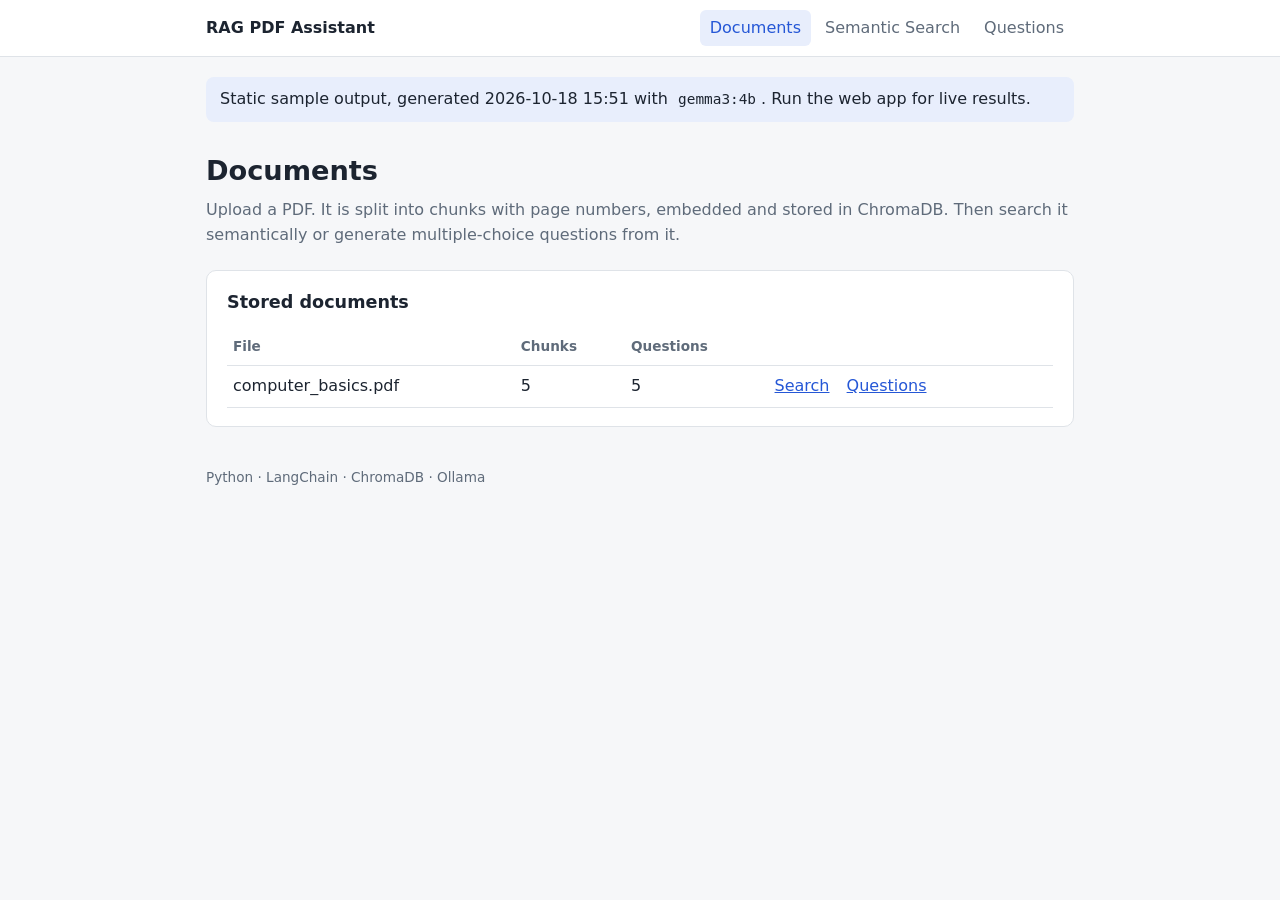
==== sample_outputs/index.html @ f32a5d1f "RAG PDF assistant: semantic search and MCQ generation with ChromaDB and Ollama - PDF processing with" ====
<!doctype html>
<html lang="en">
<head>
  <meta charset="utf-8">
  <meta name="viewport" content="width=device-width, initial-scale=1">
  <link rel="icon" href="data:,">
  <title>Documents · RAG PDF Assistant</title>
  
  <style>/* ---------- theme ---------- */
:root {
  --bg: #f6f7f9;
  --surface: #ffffff;
  --text: #1c2430;
  --muted: #5f6b7a;
  --border: #dfe3e8;
  --accent: #2557d6;
  --accent-soft: #e8eefc;
  --ok: #17803d;
  --ok-soft: #e5f5ea;
  --bad: #c0362c;
  --bad-soft: #fbe9e7;
  --radius: 10px;
}

@media (prefers-color-scheme: dark) {
  :root {
    --bg: #12161c;
    --surface: #1b2129;
    --text: #e4e8ee;
    --muted: #96a1b0;
    --border: #2d3540;
    --accent: #7ea2ff;
    --accent-soft: #24304a;
    --ok: #5cc98a;
    --ok-soft: #1c3326;
    --bad: #f08479;
    --bad-soft: #3a2120;
  }
}

/* ---------- base ---------- */
* { box-sizing: border-box; }
body {
  margin: 0;
  background: var(--bg);
  color: var(--text);
  font: 16px/1.55 system-ui, -apple-system, "Segoe UI", Roboto, sans-serif;
}
a { color: var(--accent); }
code { font-size: 0.9em; background: var(--accent-soft); padding: 1px 5px; border-radius: 4px; }
h1 { font-size: 1.7rem; margin: 28px 0 6px; }
h2 { font-size: 1.1rem; margin: 0 0 12px; }
.wrap { max-width: 900px; margin: 0 auto; padding: 0 16px; }
.lead { color: var(--muted); margin: 0 0 22px; }
.muted { color: var(--muted); }
.small { font-size: 0.85rem; }

/* ---------- header / footer ---------- */
.topbar { background: var(--surface); border-bottom: 1px solid var(--border); }
.topbar-inner { display: flex; flex-wrap: wrap; align-items: center; justify-content: space-between; gap: 8px; min-height: 56px; }
.brand { font-weight: 700; color: var(--text); text-decoration: none; }
nav { display: flex; flex-wrap: wrap; gap: 4px; }
nav a { color: var(--muted); text-decoration: none; padding: 6px 10px; border-radius: 6px; }
nav a.active, nav a:hover { color: var(--accent); background: var(--accent-soft); }
.footer { color: var(--muted); font-size: 0.85rem; padding-top: 24px; padding-bottom: 32px; }

/* ---------- building blocks ---------- */
.card {
  background: var(--surface);
  border: 1px solid var(--border);
  border-radius: var(--radius);
  padding: 18px 20px;
  margin-bottom: 16px;
}
.grid-2 { display: grid; grid-template-columns: repeat(auto-fit, minmax(260px, 1fr)); gap: 16px; }
.flash { padding: 10px 14px; border-radius: 8px; }
.flash.ok { background: var(--ok-soft); color: var(--ok); }
.flash.err { background: var(--bad-soft); color: var(--bad); }
.notice { background: var(--accent-soft); padding: 10px 14px; border-radius: 8px; margin-top: 20px; }

button {
  font: inherit;
  cursor: pointer;
  border: 1px solid var(--accent);
  background: var(--accent);
  color: #fff;
  padding: 8px 16px;
  border-radius: 8px;
}
button.secondary { background: transparent; color: var(--accent); }
button:disabled { opacity: 0.6; cursor: wait; }
input[type=search], select {
  font: inherit;
  color: var(--text);
  background: var(--surface);
  border: 1px solid var(--border);
  border-radius: 8px;
  padding: 8px 12px;
}
input[type=file] { margin-bottom: 12px; max-width: 100%; }

.table { width: 100%; border-collapse: collapse; }
.table th, .table td { text-align: left; padding: 8px 6px; border-bottom: 1px solid var(--border); }
.table th { color: var(--muted); font-weight: 600; font-size: 0.85rem; }
.row-actions a { margin-right: 12px; }
.config { display: grid; grid-template-columns: max-content 1fr; gap: 6px 16px; margin: 0; }
.config dt { color: var(--muted); }
.config dd { margin: 0; }

.toolbar { display: flex; flex-wrap: wrap; gap: 10px; align-items: center; margin-bottom: 16px; }
form.inline { display: inline-flex; gap: 8px; margin: 0; }

/* ---------- search ---------- */
.search-form { display: flex; flex-wrap: wrap; gap: 8px; margin-bottom: 12px; }
.search-form input[type=search] { flex: 1 1 260px; }
.chips { display: flex; flex-wrap: wrap; gap: 6px; align-items: center; margin-bottom: 24px; }
.chip {
  font-size: 0.85rem;
  text-decoration: none;
  border: 1px solid var(--border);
  background: var(--surface);
  padding: 4px 10px;
  border-radius: 999px;
}
.search-block { margin-bottom: 28px; }
.query { font-size: 1.15rem; margin: 8px 0 12px; }
.result-head { display: flex; flex-wrap: wrap; align-items: center; gap: 10px; margin-bottom: 8px; }
.rank { font-weight: 700; color: var(--muted); }
.badge { background: var(--accent-soft); color: var(--accent); font-weight: 600; font-size: 0.8rem; padding: 2px 8px; border-radius: 6px; }
.score { margin-left: auto; display: inline-flex; align-items: center; gap: 6px; font-size: 0.85rem; color: var(--muted); font-variant-numeric: tabular-nums; }
.bar { width: 80px; height: 6px; background: var(--border); border-radius: 3px; overflow: hidden; }
.bar span { display: block; height: 100%; background: var(--accent); }
.passage { white-space: pre-line; margin: 0; }

/* ---------- questions ---------- */
.question h2 { font-size: 1.05rem; line-height: 1.45; }
.qnum { color: var(--accent); margin-right: 4px; }
.options { list-style: none; padding: 0; margin: 0 0 4px; display: grid; gap: 8px; }
.option {
  width: 100%;
  text-align: left;
  background: var(--surface);
  color: var(--text);
  border: 1px solid var(--border);
  display: flex;
  gap: 10px;
  align-items: baseline;
}
.option:hover { border-color: var(--accent); }
.letter { font-weight: 700; color: var(--muted); }
.option.is-correct { border-color: var(--ok); background: var(--ok-soft); }
.option.picked-wrong { border-color: var(--bad); background: var(--bad-soft); }
.answer { display: none; margin-top: 14px; padding-top: 12px; border-top: 1px dashed var(--border); }
.answer p { margin: 0 0 8px; }
.question.revealed .answer { display: block; }
blockquote { margin: 0 0 10px; padding: 6px 12px; border-left: 3px solid var(--accent); background: var(--accent-soft); border-radius: 0 6px 6px 0; }
details summary { cursor: pointer; color: var(--accent); font-size: 0.9rem; }
details .passage { margin-top: 8px; padding: 10px 12px; background: var(--bg); border-radius: 8px; font-size: 0.9rem; }
</style>
  
</head>
<body>
  <header class="topbar">
    <div class="wrap topbar-inner">
      <a class="brand" href="index.html">RAG PDF Assistant</a>
      <nav>
        <a href="index.html" class="active">Documents</a>
        <a href="semantic_search.html" class="">Semantic Search</a>
        <a href="questions.html" class="">Questions</a>
      </nav>
    </div>
  </header>

  <main class="wrap">
    
    <p class="notice">Static sample output, generated 2026-10-18 15:51 with
      <code>gemma3:4b</code>. Run the web app for live results.</p>
    
    
    

    
<h1>Documents</h1>
<p class="lead">Upload a PDF. It is split into chunks with page numbers, embedded and stored in ChromaDB.
  Then search it semantically or generate multiple-choice questions from it.</p>

<section class="card">
  <h2>Stored documents</h2>
  
  <table class="table">
    <thead><tr><th>File</th><th>Chunks</th><th>Questions</th><th></th></tr></thead>
    <tbody>
    
      <tr>
        <td>computer_basics.pdf</td>
        <td>5</td>
        <td>5</td>
        <td class="row-actions">
          <a href="semantic_search.html?source=computer_basics.pdf">Search</a>
          <a href="questions.html?source=computer_basics.pdf">Questions</a>
        </td>
      </tr>
    
    </tbody>
  </table>
  
</section>



  </main>

  <footer class="wrap footer">Python · LangChain · ChromaDB · Ollama</footer>

  <script>
    // Show a "working" state on forms that call the LLM (they can take a minute).
    document.querySelectorAll("form[data-busy]").forEach(function (form) {
      form.addEventListener("submit", function () {
        var button = form.querySelector("button");
        button.disabled = true;
        button.textContent = form.dataset.busy;
      });
    });
  </script>
  
</body>
</html>
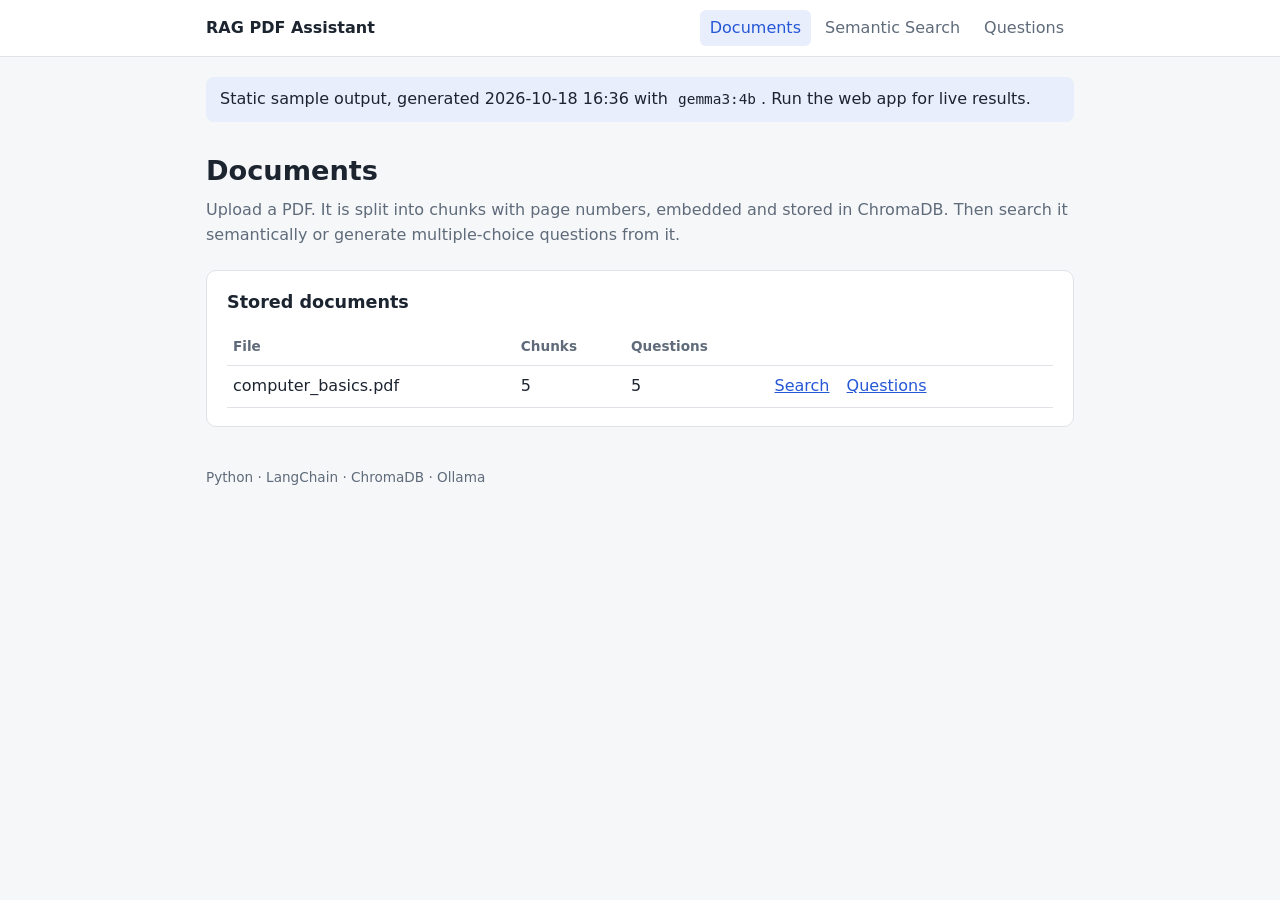
==== commit d7ddeab8: "Restore sample output HTML pages Regenerated with python -m app.cli export; includes the off-topic s" ====
--- a/sample_outputs/index.html
+++ b/sample_outputs/index.html
@@ -131,6 +131,8 @@
 .bar { width: 80px; height: 6px; background: var(--border); border-radius: 3px; overflow: hidden; }
 .bar span { display: block; height: 100%; background: var(--accent); }
 .passage { white-space: pre-line; margin: 0; }
+.no-match { border-left: 4px solid var(--bad); }
+.no-match p { margin: 4px 0 0; }
 
 /* ---------- questions ---------- */
 .question h2 { font-size: 1.05rem; line-height: 1.45; }
@@ -173,7 +175,7 @@
 
   <main class="wrap">
     
-    <p class="notice">Static sample output, generated 2026-10-18 15:51 with
+    <p class="notice">Static sample output, generated 2026-10-18 16:36 with
       <code>gemma3:4b</code>. Run the web app for live results.</p>
     
     
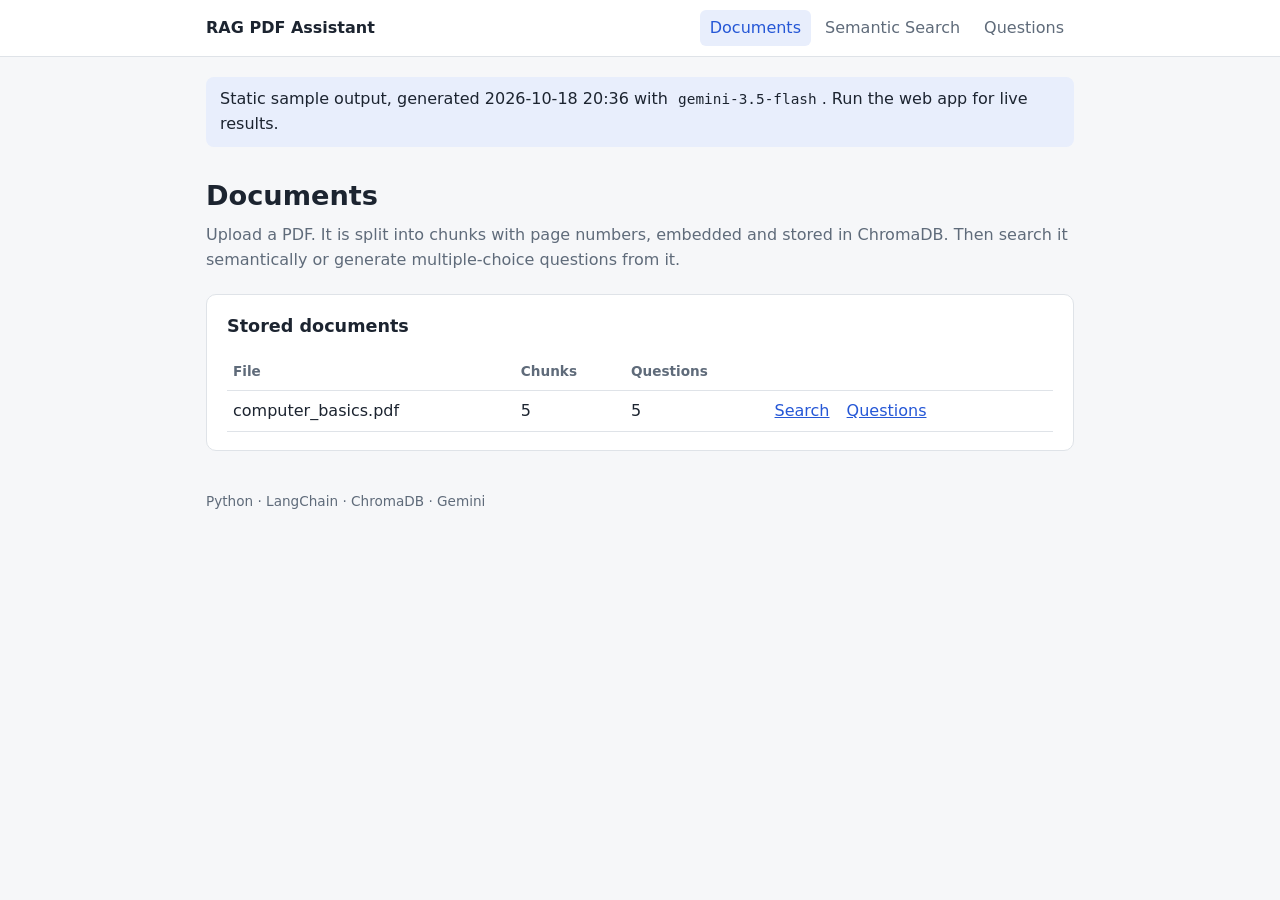
==== commit ec043744: "Switch RAG pipeline from Ollama to the Google Gemini API - LLM: gemini-3.5-flash via langchain-googl" ====
--- a/sample_outputs/index.html
+++ b/sample_outputs/index.html
@@ -175,8 +175,8 @@
 
   <main class="wrap">
     
-    <p class="notice">Static sample output, generated 2026-10-18 16:36 with
-      <code>gemma3:4b</code>. Run the web app for live results.</p>
+    <p class="notice">Static sample output, generated 2026-10-18 20:36 with
+      <code>gemini-3.5-flash</code>. Run the web app for live results.</p>
     
     
     
@@ -212,7 +212,7 @@
 
   </main>
 
-  <footer class="wrap footer">Python · LangChain · ChromaDB · Ollama</footer>
+  <footer class="wrap footer">Python · LangChain · ChromaDB · Gemini</footer>
 
   <script>
     // Show a "working" state on forms that call the LLM (they can take a minute).
